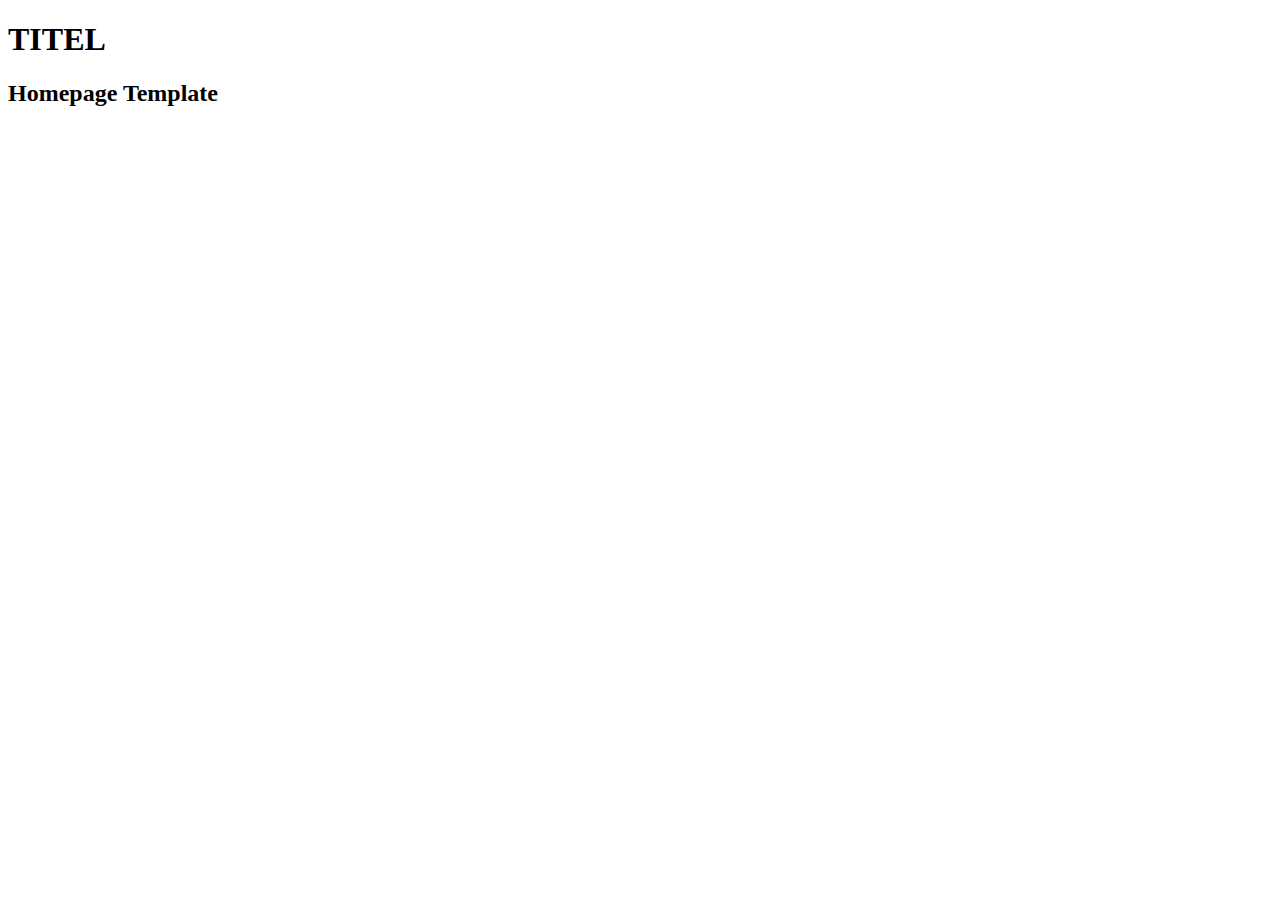
==== index.html @ 63b5321d "Updates" ====
<!DOCTYPE html>
<!--[if lt IE 7]>      <html class="no-js lt-ie9 lt-ie8 lt-ie7"> <![endif]-->
<!--[if IE 7]>         <html class="no-js lt-ie9 lt-ie8"> <![endif]-->
<!--[if IE 8]>         <html class="no-js lt-ie9"> <![endif]-->
<!--[if gt IE 8]><!--> <html class="no-js"> <!--<![endif]-->
    <head>
        <meta charset="utf-8">
        <meta http-equiv="X-UA-Compatible" content="IE=edge">
        <title></title>
        <link rel="home" href="" />

        <meta name="description" content="">
        <meta name="viewport" content="width=device-width, initial-scale=1">

        <link rel="stylesheet" href="../../public/assets/styles/main.css">

        <!-- Place favicon.ico and apple-touch-icon.png in the root directory -->

    </head>
    <body>
        <!--[if lt IE 7]>
            <p class="browsehappy">Ihr Browser ist <strong>uralt</strong>. Bitte <a href="http://browsehappy.com/">holen Sie sich ein kostenloses Update</a> um das Internet in all seinen prächtigen Farben erleben zu können.</p>
        <![endif]-->

       	<h1>TITEL</h1>
	<h2>Homepage Template</h2>

       

        <!-- Google Analytics: change UA-XXXXX-X to be your site's ID. -->
        <script>
            (function(b,o,i,l,e,r){b.GoogleAnalyticsObject=l;b[l]||(b[l]=
            function(){(b[l].q=b[l].q||[]).push(arguments)});b[l].l=+new Date;
            e=o.createElement(i);r=o.getElementsByTagName(i)[0];
            e.src='//www.google-analytics.com/analytics.js';
            r.parentNode.insertBefore(e,r)}(window,document,'script','ga'));
            ga('create','UA-XXXXX-X');ga('send','pageview');
        </script>
    </body>
</html>
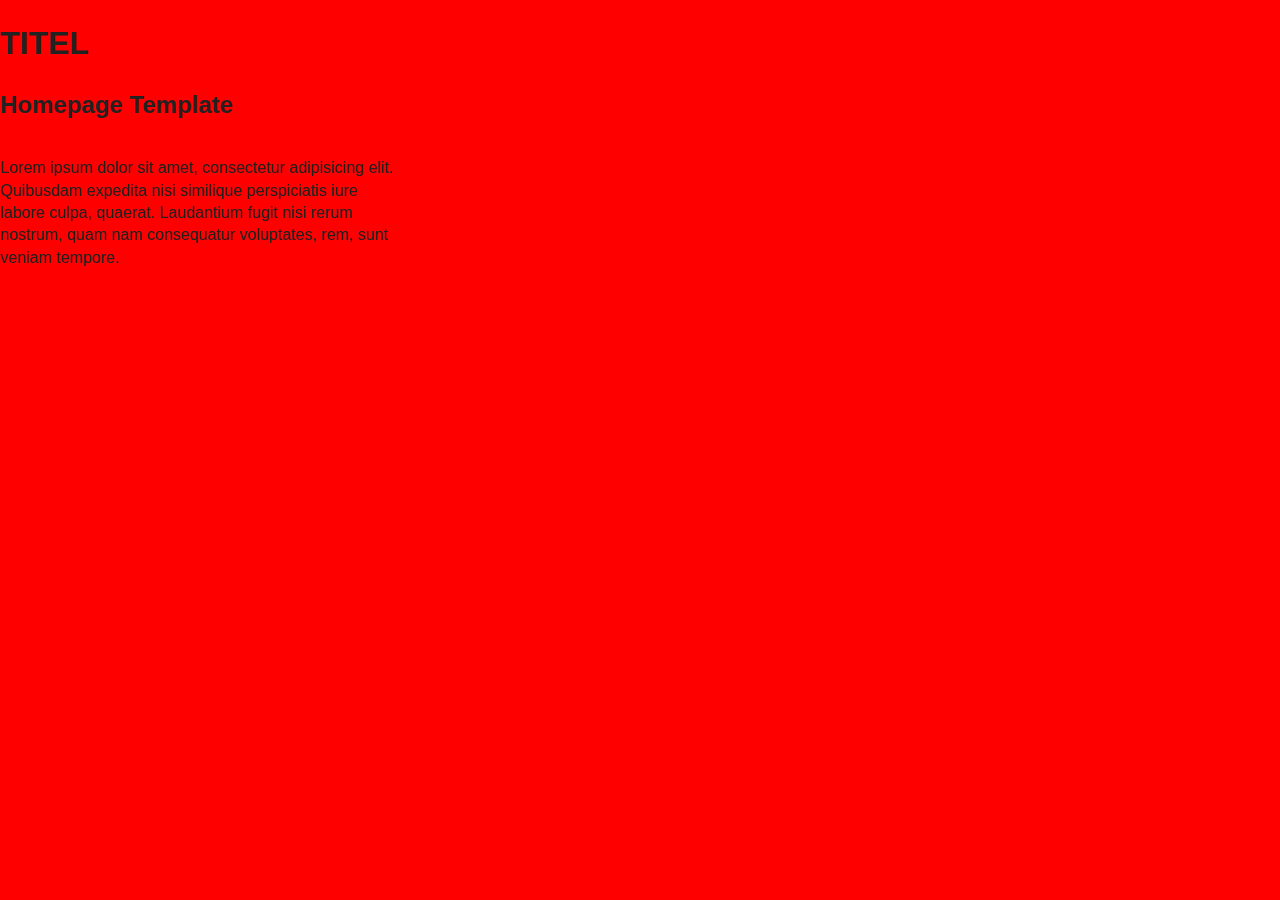
==== commit d71714f0: "Updates" ====
--- a/index.html
+++ b/index.html
@@ -13,7 +13,7 @@
         <meta name="description" content="">
         <meta name="viewport" content="width=device-width, initial-scale=1">
 
-        <link rel="stylesheet" href="../../public/assets/styles/main.css">
+        <link rel="stylesheet" href="assets/styles/main.css">
 
         <!-- Place favicon.ico and apple-touch-icon.png in the root directory -->
 
@@ -25,6 +25,7 @@
 
        	<h1>TITEL</h1>
 	<h2>Homepage Template</h2>
+	<p>Lorem ipsum dolor sit amet, consectetur adipisicing elit. Quibusdam expedita nisi similique perspiciatis iure labore culpa, quaerat. Laudantium fugit nisi rerum nostrum, quam nam consequatur voluptates, rem, sunt veniam tempore.</p>
 
        
 
--- a/assets/styles/main.css
+++ b/assets/styles/main.css
@@ -0,0 +1,3 @@
+/*! normalize.css v1.1.3 | MIT License | git.io/normalize */article,aside,details,figcaption,figure,footer,header,hgroup,main,nav,section,summary{display:block}audio,canvas,video{display:inline-block}audio:not([controls]){display:none;height:0}[hidden]{display:none}html{font-size:100%;-ms-text-size-adjust:100%;-webkit-text-size-adjust:100%}button,html,input,select,textarea{font-family:sans-serif}body{margin:0}a:focus{outline:dotted thin}a:active,a:hover{outline:0}h1{font-size:2em;margin:.67em 0}h2{font-size:1.5em;margin:.83em 0}h3{font-size:1.17em;margin:1em 0}h4{font-size:1em;margin:1.33em 0}h5{font-size:.83em;margin:1.67em 0}h6{font-size:.67em;margin:2.33em 0}abbr[title]{border-bottom:1px dotted}b,strong{font-weight:700}blockquote{margin:1em 40px}dfn{font-style:italic}hr{box-sizing:content-box;height:0}mark{background:#ff0;color:#000}p,pre{margin:1em 0}code,kbd,pre,samp{font-family:monospace,serif;font-size:1em}pre{white-space:pre;white-space:pre-wrap;word-wrap:break-word}q{quotes:none}q:after,q:before{content:'';content:none}small{font-size:80%}sub,sup{font-size:75%;line-height:0;position:relative;vertical-align:baseline}sup{top:-.5em}sub{bottom:-.25em}dl,menu,ol,ul{margin:1em 0}dd{margin:0 0 0 40px}menu,ol,ul{padding:0 0 0 40px}nav ol,nav ul{list-style:none}img{border:0;-ms-interpolation-mode:bicubic}svg:not(:root){overflow:hidden}figure,form{margin:0}fieldset{border:1px solid silver;margin:0 2px;padding:.35em .625em .75em}legend{border:0;padding:0;white-space:normal}button,input,select,textarea{font-size:100%;margin:0;vertical-align:baseline}button,input{line-height:normal}button,select{text-transform:none}button,html input[type=button],input[type=reset],input[type=submit]{-webkit-appearance:button;cursor:pointer}button[disabled],html input[disabled]{cursor:default}input[type=checkbox],input[type=radio]{box-sizing:border-box;padding:0}input[type=search]{-webkit-appearance:textfield;box-sizing:content-box}input[type=search]::-webkit-search-cancel-button,input[type=search]::-webkit-search-decoration{-webkit-appearance:none}button::-moz-focus-inner,input::-moz-focus-inner{border:0;padding:0}textarea{overflow:auto;vertical-align:top}table{border-collapse:collapse;border-spacing:0}
+/* HTML5 Boilerplate v4.3.0 | MIT License | http://h5bp.com/ */
+html,button,input,select,textarea{color:#222}html{font-size:1em;line-height:1.4}::-moz-selection{background:#b3d4fc;text-shadow:none}::selection{background:#b3d4fc;text-shadow:none}hr{display:block;height:1px;border:0;border-top:1px solid #ccc;margin:1em 0;padding:0}audio,canvas,img,video{vertical-align:middle}fieldset{border:0;margin:0;padding:0}textarea{resize:vertical}.browsehappy{margin:.2em 0;background:#ccc;color:#000;padding:.2em 0}body{background-color:#f00}p{*zoom:1;float:left;clear:none;text-align:inherit;width:31.3333333333333%;margin-left:0%;margin-right:3%;}p:before,p:after{content:'';display:table}p:after{clear:both}p:last-child{margin-right:0%}.ir{background-color:transparent;border:0;overflow:hidden;*text-indent:-9999px}.ir:before{content:"";display:block;width:0;height:150%}.hidden{display:none !important;visibility:hidden}.visuallyhidden{border:0;clip:rect(0 0 0 0);height:1px;margin:-1px;overflow:hidden;padding:0;position:absolute;width:1px}.visuallyhidden.focusable:active,.visuallyhidden.focusable:focus{clip:auto;height:auto;margin:0;overflow:visible;position:static;width:auto}.invisible{visibility:hidden}.clearfix:before,.clearfix:after{content:" ";display:table;}.clearfix:after{clear:both}.clearfix{*zoom:1}@media print{*{background:transparent !important;color:#000 !important;box-shadow:none !important;text-shadow:none !important}a,a:visited{text-decoration:underline}a[href]:after{content:" (" attr(href) ")"}abbr[title]:after{content:" (" attr(title) ")"}.ir a:after,a[href^="javascript:"]:after,a[href^="#"]:after{content:""}pre,blockquote{border:1px solid #999;page-break-inside:avoid}thead{display:table-header-group;}tr,img{page-break-inside:avoid}img{max-width:100% !important}@page{margin:.5cm}p,h2,h3{orphans:3;widows:3}h2,h3{page-break-after:avoid}}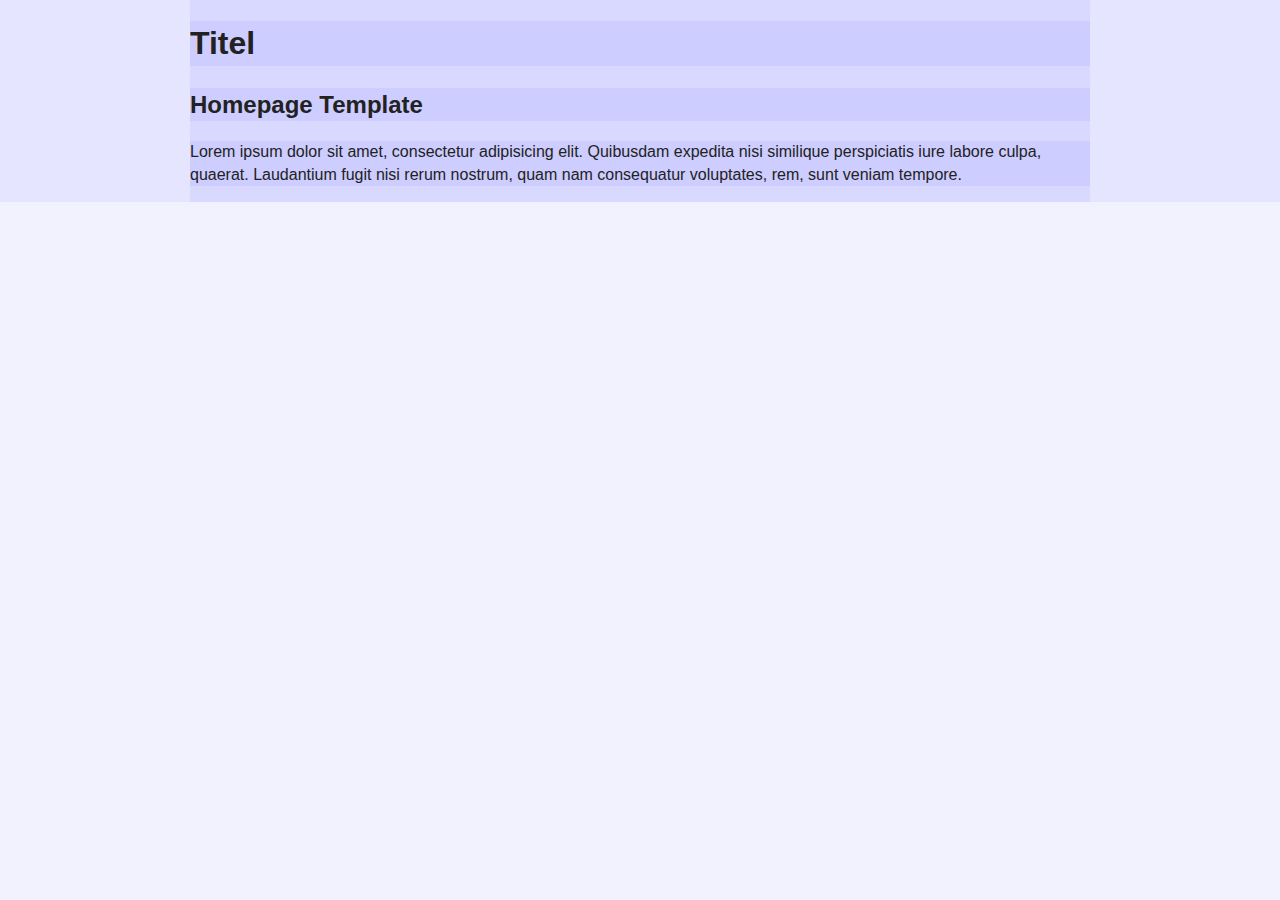
==== commit ce834a1e: "Updates" ====
--- a/index.html
+++ b/index.html
@@ -22,13 +22,14 @@
         <!--[if lt IE 7]>
             <p class="browsehappy">Ihr Browser ist <strong>uralt</strong>. Bitte <a href="http://browsehappy.com/">holen Sie sich ein kostenloses Update</a> um das Internet in all seinen prächtigen Farben erleben zu können.</p>
         <![endif]-->
-
-       	<h1>TITEL</h1>
+     
+        <main>
+	<h1>Titel</h1>
 	<h2>Homepage Template</h2>
 	<p>Lorem ipsum dolor sit amet, consectetur adipisicing elit. Quibusdam expedita nisi similique perspiciatis iure labore culpa, quaerat. Laudantium fugit nisi rerum nostrum, quam nam consequatur voluptates, rem, sunt veniam tempore.</p>
+</main>
 
        
-
         <!-- Google Analytics: change UA-XXXXX-X to be your site's ID. -->
         <script>
             (function(b,o,i,l,e,r){b.GoogleAnalyticsObject=l;b[l]||(b[l]=
--- a/assets/styles/main.css
+++ b/assets/styles/main.css
@@ -1,3 +1,3 @@
 /*! normalize.css v1.1.3 | MIT License | git.io/normalize */article,aside,details,figcaption,figure,footer,header,hgroup,main,nav,section,summary{display:block}audio,canvas,video{display:inline-block}audio:not([controls]){display:none;height:0}[hidden]{display:none}html{font-size:100%;-ms-text-size-adjust:100%;-webkit-text-size-adjust:100%}button,html,input,select,textarea{font-family:sans-serif}body{margin:0}a:focus{outline:dotted thin}a:active,a:hover{outline:0}h1{font-size:2em;margin:.67em 0}h2{font-size:1.5em;margin:.83em 0}h3{font-size:1.17em;margin:1em 0}h4{font-size:1em;margin:1.33em 0}h5{font-size:.83em;margin:1.67em 0}h6{font-size:.67em;margin:2.33em 0}abbr[title]{border-bottom:1px dotted}b,strong{font-weight:700}blockquote{margin:1em 40px}dfn{font-style:italic}hr{box-sizing:content-box;height:0}mark{background:#ff0;color:#000}p,pre{margin:1em 0}code,kbd,pre,samp{font-family:monospace,serif;font-size:1em}pre{white-space:pre;white-space:pre-wrap;word-wrap:break-word}q{quotes:none}q:after,q:before{content:'';content:none}small{font-size:80%}sub,sup{font-size:75%;line-height:0;position:relative;vertical-align:baseline}sup{top:-.5em}sub{bottom:-.25em}dl,menu,ol,ul{margin:1em 0}dd{margin:0 0 0 40px}menu,ol,ul{padding:0 0 0 40px}nav ol,nav ul{list-style:none}img{border:0;-ms-interpolation-mode:bicubic}svg:not(:root){overflow:hidden}figure,form{margin:0}fieldset{border:1px solid silver;margin:0 2px;padding:.35em .625em .75em}legend{border:0;padding:0;white-space:normal}button,input,select,textarea{font-size:100%;margin:0;vertical-align:baseline}button,input{line-height:normal}button,select{text-transform:none}button,html input[type=button],input[type=reset],input[type=submit]{-webkit-appearance:button;cursor:pointer}button[disabled],html input[disabled]{cursor:default}input[type=checkbox],input[type=radio]{box-sizing:border-box;padding:0}input[type=search]{-webkit-appearance:textfield;box-sizing:content-box}input[type=search]::-webkit-search-cancel-button,input[type=search]::-webkit-search-decoration{-webkit-appearance:none}button::-moz-focus-inner,input::-moz-focus-inner{border:0;padding:0}textarea{overflow:auto;vertical-align:top}table{border-collapse:collapse;border-spacing:0}
 /* HTML5 Boilerplate v4.3.0 | MIT License | http://h5bp.com/ */
-html,button,input,select,textarea{color:#222}html{font-size:1em;line-height:1.4}::-moz-selection{background:#b3d4fc;text-shadow:none}::selection{background:#b3d4fc;text-shadow:none}hr{display:block;height:1px;border:0;border-top:1px solid #ccc;margin:1em 0;padding:0}audio,canvas,img,video{vertical-align:middle}fieldset{border:0;margin:0;padding:0}textarea{resize:vertical}.browsehappy{margin:.2em 0;background:#ccc;color:#000;padding:.2em 0}body{background-color:#f00}p{*zoom:1;float:left;clear:none;text-align:inherit;width:31.3333333333333%;margin-left:0%;margin-right:3%;}p:before,p:after{content:'';display:table}p:after{clear:both}p:last-child{margin-right:0%}.ir{background-color:transparent;border:0;overflow:hidden;*text-indent:-9999px}.ir:before{content:"";display:block;width:0;height:150%}.hidden{display:none !important;visibility:hidden}.visuallyhidden{border:0;clip:rect(0 0 0 0);height:1px;margin:-1px;overflow:hidden;padding:0;position:absolute;width:1px}.visuallyhidden.focusable:active,.visuallyhidden.focusable:focus{clip:auto;height:auto;margin:0;overflow:visible;position:static;width:auto}.invisible{visibility:hidden}.clearfix:before,.clearfix:after{content:" ";display:table;}.clearfix:after{clear:both}.clearfix{*zoom:1}@media print{*{background:transparent !important;color:#000 !important;box-shadow:none !important;text-shadow:none !important}a,a:visited{text-decoration:underline}a[href]:after{content:" (" attr(href) ")"}abbr[title]:after{content:" (" attr(title) ")"}.ir a:after,a[href^="javascript:"]:after,a[href^="#"]:after{content:""}pre,blockquote{border:1px solid #999;page-break-inside:avoid}thead{display:table-header-group;}tr,img{page-break-inside:avoid}img{max-width:100% !important}@page{margin:.5cm}p,h2,h3{orphans:3;widows:3}h2,h3{page-break-after:avoid}}+html,button,input,select,textarea{color:#222}html{font-size:1em;line-height:1.4}::-moz-selection{background:#b3d4fc;text-shadow:none}::selection{background:#b3d4fc;text-shadow:none}hr{display:block;height:1px;border:0;border-top:1px solid #ccc;margin:1em 0;padding:0}audio,canvas,img,video{vertical-align:middle}fieldset{border:0;margin:0;padding:0}textarea{resize:vertical}.browsehappy{margin:.2em 0;background:#ccc;color:#000;padding:.2em 0}*{background:rgba(0,0,255,0.05)}main{*zoom:1;width:auto;max-width:900px;float:none;display:block;margin-right:auto;margin-left:auto;padding-left:0;padding-right:0}main:before,main:after{content:'';display:table}main:after{clear:both}.ir{background-color:transparent;border:0;overflow:hidden;*text-indent:-9999px}.ir:before{content:"";display:block;width:0;height:150%}.hidden{display:none !important;visibility:hidden}.visuallyhidden{border:0;clip:rect(0 0 0 0);height:1px;margin:-1px;overflow:hidden;padding:0;position:absolute;width:1px}.visuallyhidden.focusable:active,.visuallyhidden.focusable:focus{clip:auto;height:auto;margin:0;overflow:visible;position:static;width:auto}.invisible{visibility:hidden}.clearfix:before,.clearfix:after{content:" ";display:table;}.clearfix:after{clear:both}.clearfix{*zoom:1}@media print{*{background:transparent !important;color:#000 !important;box-shadow:none !important;text-shadow:none !important}a,a:visited{text-decoration:underline}a[href]:after{content:" (" attr(href) ")"}abbr[title]:after{content:" (" attr(title) ")"}.ir a:after,a[href^="javascript:"]:after,a[href^="#"]:after{content:""}pre,blockquote{border:1px solid #999;page-break-inside:avoid}thead{display:table-header-group;}tr,img{page-break-inside:avoid}img{max-width:100% !important}@page{margin:.5cm}p,h2,h3{orphans:3;widows:3}h2,h3{page-break-after:avoid}}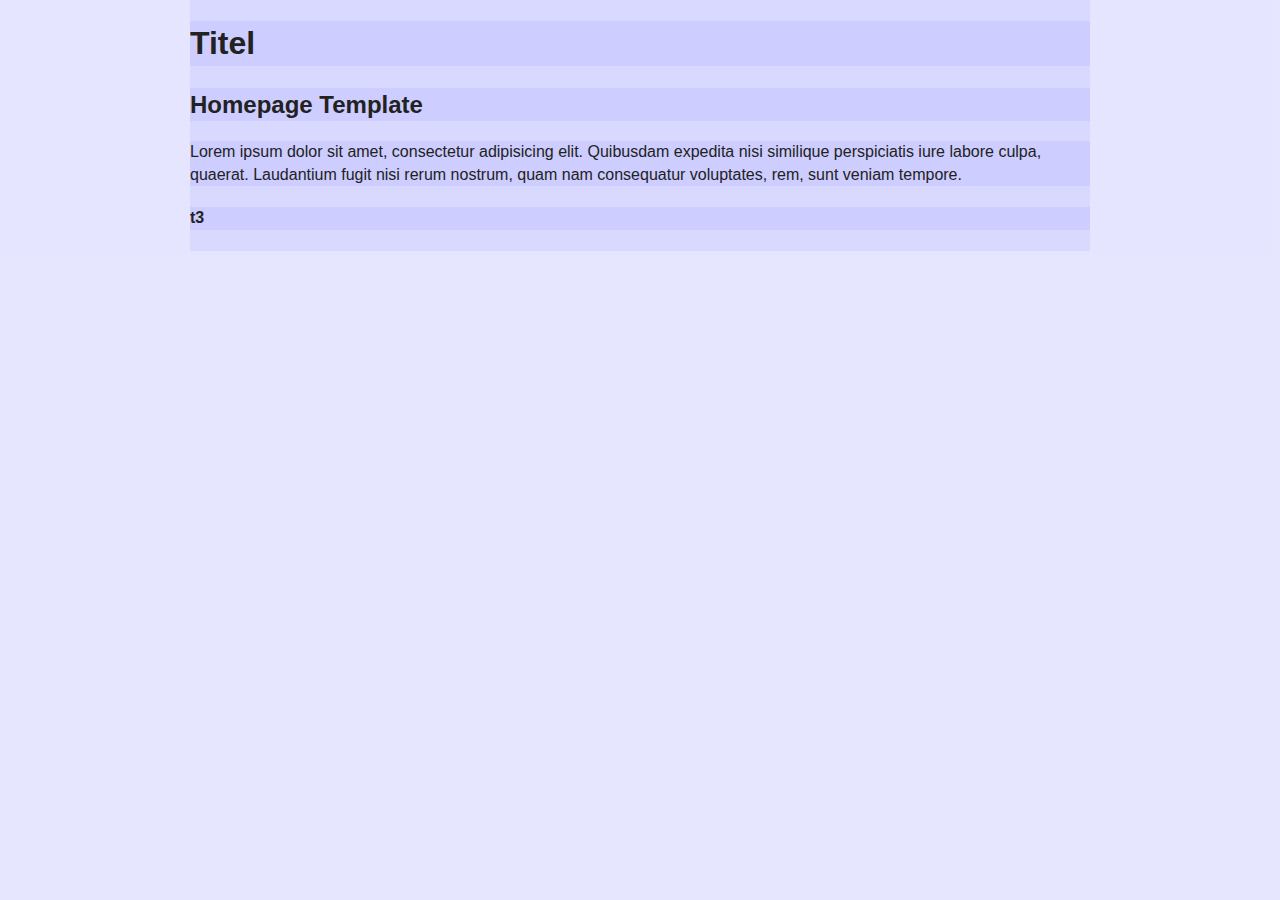
==== commit 955e2ee6: "Updates" ====
--- a/index.html
+++ b/index.html
@@ -14,6 +14,7 @@
         <meta name="viewport" content="width=device-width, initial-scale=1">
 
         <link rel="stylesheet" href="assets/styles/main.css">
+        <script src="assets/scripts/vendor/modernizr.js"></script>
 
         <!-- Place favicon.ico and apple-touch-icon.png in the root directory -->
 
@@ -27,9 +28,11 @@
 	<h1>Titel</h1>
 	<h2>Homepage Template</h2>
 	<p>Lorem ipsum dolor sit amet, consectetur adipisicing elit. Quibusdam expedita nisi similique perspiciatis iure labore culpa, quaerat. Laudantium fugit nisi rerum nostrum, quam nam consequatur voluptates, rem, sunt veniam tempore.</p>
+	<h4>t3</h4>
 </main>
 
-       
+        <script src="http://ajax.googleapis.com/ajax/libs/jquery/1.11.2/jquery.min.js"></script>
+        <script>window.jQuery || document.write('<script src="assets/scripts/vendor/jquery.js"><\/script>')</script>
         <!-- Google Analytics: change UA-XXXXX-X to be your site's ID. -->
         <script>
             (function(b,o,i,l,e,r){b.GoogleAnalyticsObject=l;b[l]||(b[l]=
--- a/assets/styles/main.css
+++ b/assets/styles/main.css
@@ -1,3 +1,3 @@
 /*! normalize.css v1.1.3 | MIT License | git.io/normalize */article,aside,details,figcaption,figure,footer,header,hgroup,main,nav,section,summary{display:block}audio,canvas,video{display:inline-block}audio:not([controls]){display:none;height:0}[hidden]{display:none}html{font-size:100%;-ms-text-size-adjust:100%;-webkit-text-size-adjust:100%}button,html,input,select,textarea{font-family:sans-serif}body{margin:0}a:focus{outline:dotted thin}a:active,a:hover{outline:0}h1{font-size:2em;margin:.67em 0}h2{font-size:1.5em;margin:.83em 0}h3{font-size:1.17em;margin:1em 0}h4{font-size:1em;margin:1.33em 0}h5{font-size:.83em;margin:1.67em 0}h6{font-size:.67em;margin:2.33em 0}abbr[title]{border-bottom:1px dotted}b,strong{font-weight:700}blockquote{margin:1em 40px}dfn{font-style:italic}hr{box-sizing:content-box;height:0}mark{background:#ff0;color:#000}p,pre{margin:1em 0}code,kbd,pre,samp{font-family:monospace,serif;font-size:1em}pre{white-space:pre;white-space:pre-wrap;word-wrap:break-word}q{quotes:none}q:after,q:before{content:'';content:none}small{font-size:80%}sub,sup{font-size:75%;line-height:0;position:relative;vertical-align:baseline}sup{top:-.5em}sub{bottom:-.25em}dl,menu,ol,ul{margin:1em 0}dd{margin:0 0 0 40px}menu,ol,ul{padding:0 0 0 40px}nav ol,nav ul{list-style:none}img{border:0;-ms-interpolation-mode:bicubic}svg:not(:root){overflow:hidden}figure,form{margin:0}fieldset{border:1px solid silver;margin:0 2px;padding:.35em .625em .75em}legend{border:0;padding:0;white-space:normal}button,input,select,textarea{font-size:100%;margin:0;vertical-align:baseline}button,input{line-height:normal}button,select{text-transform:none}button,html input[type=button],input[type=reset],input[type=submit]{-webkit-appearance:button;cursor:pointer}button[disabled],html input[disabled]{cursor:default}input[type=checkbox],input[type=radio]{box-sizing:border-box;padding:0}input[type=search]{-webkit-appearance:textfield;box-sizing:content-box}input[type=search]::-webkit-search-cancel-button,input[type=search]::-webkit-search-decoration{-webkit-appearance:none}button::-moz-focus-inner,input::-moz-focus-inner{border:0;padding:0}textarea{overflow:auto;vertical-align:top}table{border-collapse:collapse;border-spacing:0}
 /* HTML5 Boilerplate v4.3.0 | MIT License | http://h5bp.com/ */
-html,button,input,select,textarea{color:#222}html{font-size:1em;line-height:1.4}::-moz-selection{background:#b3d4fc;text-shadow:none}::selection{background:#b3d4fc;text-shadow:none}hr{display:block;height:1px;border:0;border-top:1px solid #ccc;margin:1em 0;padding:0}audio,canvas,img,video{vertical-align:middle}fieldset{border:0;margin:0;padding:0}textarea{resize:vertical}.browsehappy{margin:.2em 0;background:#ccc;color:#000;padding:.2em 0}*{background:rgba(0,0,255,0.05)}main{*zoom:1;width:auto;max-width:900px;float:none;display:block;margin-right:auto;margin-left:auto;padding-left:0;padding-right:0}main:before,main:after{content:'';display:table}main:after{clear:both}.ir{background-color:transparent;border:0;overflow:hidden;*text-indent:-9999px}.ir:before{content:"";display:block;width:0;height:150%}.hidden{display:none !important;visibility:hidden}.visuallyhidden{border:0;clip:rect(0 0 0 0);height:1px;margin:-1px;overflow:hidden;padding:0;position:absolute;width:1px}.visuallyhidden.focusable:active,.visuallyhidden.focusable:focus{clip:auto;height:auto;margin:0;overflow:visible;position:static;width:auto}.invisible{visibility:hidden}.clearfix:before,.clearfix:after{content:" ";display:table;}.clearfix:after{clear:both}.clearfix{*zoom:1}@media print{*{background:transparent !important;color:#000 !important;box-shadow:none !important;text-shadow:none !important}a,a:visited{text-decoration:underline}a[href]:after{content:" (" attr(href) ")"}abbr[title]:after{content:" (" attr(title) ")"}.ir a:after,a[href^="javascript:"]:after,a[href^="#"]:after{content:""}pre,blockquote{border:1px solid #999;page-break-inside:avoid}thead{display:table-header-group;}tr,img{page-break-inside:avoid}img{max-width:100% !important}@page{margin:.5cm}p,h2,h3{orphans:3;widows:3}h2,h3{page-break-after:avoid}}+html,button,input,select,textarea{color:#222}html{font-size:1em;line-height:1.4}::-moz-selection{background:#b3d4fc;text-shadow:none}::selection{background:#b3d4fc;text-shadow:none}hr{display:block;height:1px;border:0;border-top:1px solid #ccc;margin:1em 0;padding:0}audio,canvas,img,video{vertical-align:middle}fieldset{border:0;margin:0;padding:0}textarea{resize:vertical}.browsehappy{margin:.2em 0;background:#ccc;color:#000;padding:.2em 0}*{background:rgba(0,0,255,0.05)}body{min-height:100vh}main{*zoom:1;width:auto;max-width:900px;float:none;display:block;margin-right:auto;margin-left:auto;padding-left:0;padding-right:0}main:before,main:after{content:'';display:table}main:after{clear:both}.ir{background-color:transparent;border:0;overflow:hidden;*text-indent:-9999px}.ir:before{content:"";display:block;width:0;height:150%}.hidden{display:none !important;visibility:hidden}.visuallyhidden{border:0;clip:rect(0 0 0 0);height:1px;margin:-1px;overflow:hidden;padding:0;position:absolute;width:1px}.visuallyhidden.focusable:active,.visuallyhidden.focusable:focus{clip:auto;height:auto;margin:0;overflow:visible;position:static;width:auto}.invisible{visibility:hidden}.clearfix:before,.clearfix:after{content:" ";display:table;}.clearfix:after{clear:both}.clearfix{*zoom:1}@media print{*{background:transparent !important;color:#000 !important;box-shadow:none !important;text-shadow:none !important}a,a:visited{text-decoration:underline}a[href]:after{content:" (" attr(href) ")"}abbr[title]:after{content:" (" attr(title) ")"}.ir a:after,a[href^="javascript:"]:after,a[href^="#"]:after{content:""}pre,blockquote{border:1px solid #999;page-break-inside:avoid}thead{display:table-header-group;}tr,img{page-break-inside:avoid}img{max-width:100% !important}@page{margin:.5cm}p,h2,h3{orphans:3;widows:3}h2,h3{page-break-after:avoid}}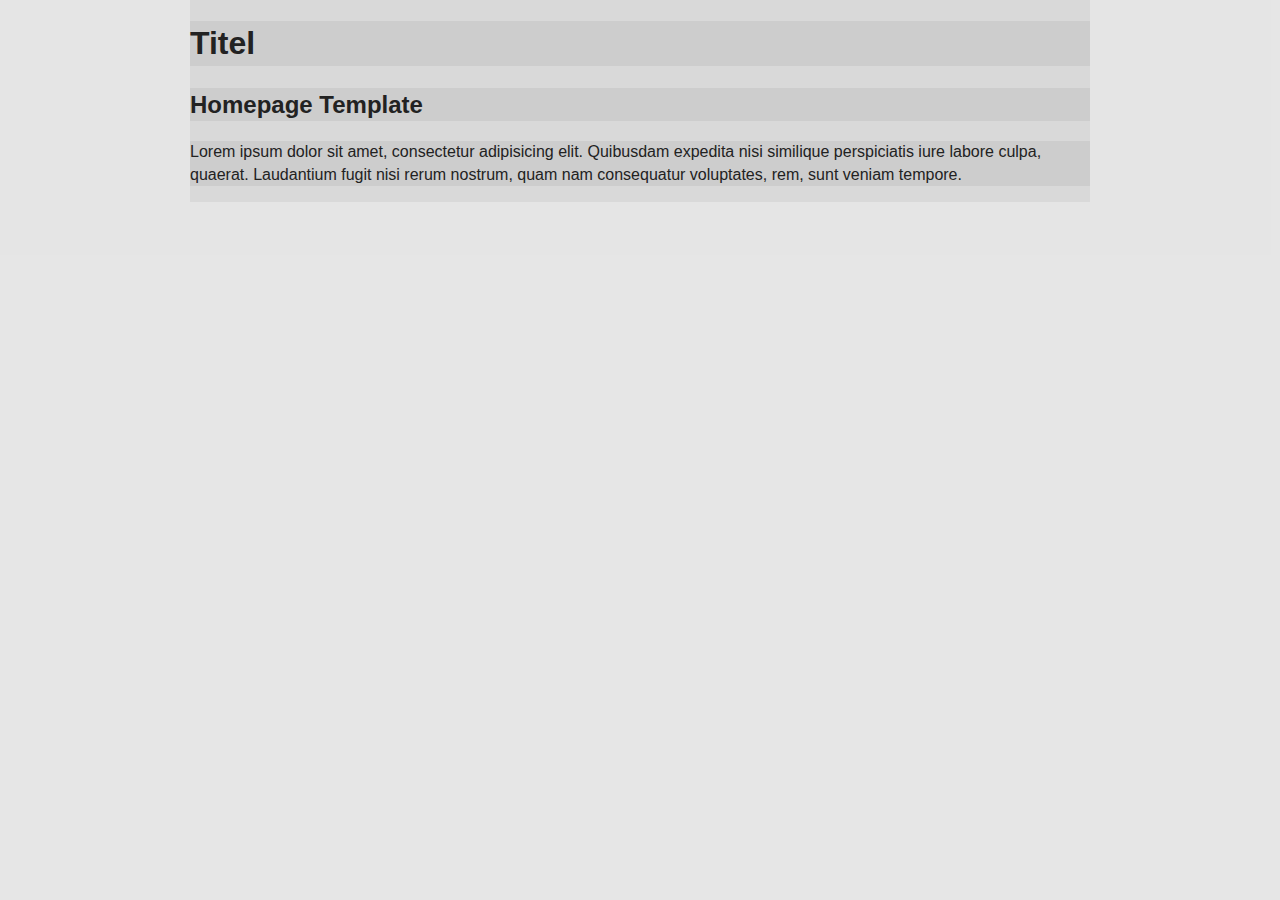
==== commit ea3e88c2: "Updates" ====
--- a/index.html
+++ b/index.html
@@ -28,11 +28,13 @@
 	<h1>Titel</h1>
 	<h2>Homepage Template</h2>
 	<p>Lorem ipsum dolor sit amet, consectetur adipisicing elit. Quibusdam expedita nisi similique perspiciatis iure labore culpa, quaerat. Laudantium fugit nisi rerum nostrum, quam nam consequatur voluptates, rem, sunt veniam tempore.</p>
-	<h4>t3</h4>
 </main>
 
         <script src="http://ajax.googleapis.com/ajax/libs/jquery/1.11.2/jquery.min.js"></script>
         <script>window.jQuery || document.write('<script src="assets/scripts/vendor/jquery.js"><\/script>')</script>
+        <script src="assets/scripts/plugins.js"></script>
+        <script src="assets/scripts/main.js"></script>
+
         <!-- Google Analytics: change UA-XXXXX-X to be your site's ID. -->
         <script>
             (function(b,o,i,l,e,r){b.GoogleAnalyticsObject=l;b[l]||(b[l]=
--- a/assets/styles/main.css
+++ b/assets/styles/main.css
@@ -1,3 +1,3 @@
 /*! normalize.css v1.1.3 | MIT License | git.io/normalize */article,aside,details,figcaption,figure,footer,header,hgroup,main,nav,section,summary{display:block}audio,canvas,video{display:inline-block}audio:not([controls]){display:none;height:0}[hidden]{display:none}html{font-size:100%;-ms-text-size-adjust:100%;-webkit-text-size-adjust:100%}button,html,input,select,textarea{font-family:sans-serif}body{margin:0}a:focus{outline:dotted thin}a:active,a:hover{outline:0}h1{font-size:2em;margin:.67em 0}h2{font-size:1.5em;margin:.83em 0}h3{font-size:1.17em;margin:1em 0}h4{font-size:1em;margin:1.33em 0}h5{font-size:.83em;margin:1.67em 0}h6{font-size:.67em;margin:2.33em 0}abbr[title]{border-bottom:1px dotted}b,strong{font-weight:700}blockquote{margin:1em 40px}dfn{font-style:italic}hr{box-sizing:content-box;height:0}mark{background:#ff0;color:#000}p,pre{margin:1em 0}code,kbd,pre,samp{font-family:monospace,serif;font-size:1em}pre{white-space:pre;white-space:pre-wrap;word-wrap:break-word}q{quotes:none}q:after,q:before{content:'';content:none}small{font-size:80%}sub,sup{font-size:75%;line-height:0;position:relative;vertical-align:baseline}sup{top:-.5em}sub{bottom:-.25em}dl,menu,ol,ul{margin:1em 0}dd{margin:0 0 0 40px}menu,ol,ul{padding:0 0 0 40px}nav ol,nav ul{list-style:none}img{border:0;-ms-interpolation-mode:bicubic}svg:not(:root){overflow:hidden}figure,form{margin:0}fieldset{border:1px solid silver;margin:0 2px;padding:.35em .625em .75em}legend{border:0;padding:0;white-space:normal}button,input,select,textarea{font-size:100%;margin:0;vertical-align:baseline}button,input{line-height:normal}button,select{text-transform:none}button,html input[type=button],input[type=reset],input[type=submit]{-webkit-appearance:button;cursor:pointer}button[disabled],html input[disabled]{cursor:default}input[type=checkbox],input[type=radio]{box-sizing:border-box;padding:0}input[type=search]{-webkit-appearance:textfield;box-sizing:content-box}input[type=search]::-webkit-search-cancel-button,input[type=search]::-webkit-search-decoration{-webkit-appearance:none}button::-moz-focus-inner,input::-moz-focus-inner{border:0;padding:0}textarea{overflow:auto;vertical-align:top}table{border-collapse:collapse;border-spacing:0}
 /* HTML5 Boilerplate v4.3.0 | MIT License | http://h5bp.com/ */
-html,button,input,select,textarea{color:#222}html{font-size:1em;line-height:1.4}::-moz-selection{background:#b3d4fc;text-shadow:none}::selection{background:#b3d4fc;text-shadow:none}hr{display:block;height:1px;border:0;border-top:1px solid #ccc;margin:1em 0;padding:0}audio,canvas,img,video{vertical-align:middle}fieldset{border:0;margin:0;padding:0}textarea{resize:vertical}.browsehappy{margin:.2em 0;background:#ccc;color:#000;padding:.2em 0}*{background:rgba(0,0,255,0.05)}body{min-height:100vh}main{*zoom:1;width:auto;max-width:900px;float:none;display:block;margin-right:auto;margin-left:auto;padding-left:0;padding-right:0}main:before,main:after{content:'';display:table}main:after{clear:both}.ir{background-color:transparent;border:0;overflow:hidden;*text-indent:-9999px}.ir:before{content:"";display:block;width:0;height:150%}.hidden{display:none !important;visibility:hidden}.visuallyhidden{border:0;clip:rect(0 0 0 0);height:1px;margin:-1px;overflow:hidden;padding:0;position:absolute;width:1px}.visuallyhidden.focusable:active,.visuallyhidden.focusable:focus{clip:auto;height:auto;margin:0;overflow:visible;position:static;width:auto}.invisible{visibility:hidden}.clearfix:before,.clearfix:after{content:" ";display:table;}.clearfix:after{clear:both}.clearfix{*zoom:1}@media print{*{background:transparent !important;color:#000 !important;box-shadow:none !important;text-shadow:none !important}a,a:visited{text-decoration:underline}a[href]:after{content:" (" attr(href) ")"}abbr[title]:after{content:" (" attr(title) ")"}.ir a:after,a[href^="javascript:"]:after,a[href^="#"]:after{content:""}pre,blockquote{border:1px solid #999;page-break-inside:avoid}thead{display:table-header-group;}tr,img{page-break-inside:avoid}img{max-width:100% !important}@page{margin:.5cm}p,h2,h3{orphans:3;widows:3}h2,h3{page-break-after:avoid}}+html,button,input,select,textarea{color:#222}html{font-size:1em;line-height:1.4}::-moz-selection{background:#b3d4fc;text-shadow:none}::selection{background:#b3d4fc;text-shadow:none}hr{display:block;height:1px;border:0;border-top:1px solid #ccc;margin:1em 0;padding:0}audio,canvas,img,video{vertical-align:middle}fieldset{border:0;margin:0;padding:0}textarea{resize:vertical}.browsehappy{margin:.2em 0;background:#ccc;color:#000;padding:.2em 0}*{background:rgba(0,0,0,0.05)}body{min-height:100vh}main{*zoom:1;width:auto;max-width:900px;float:none;display:block;margin-right:auto;margin-left:auto;padding-left:0;padding-right:0}main:before,main:after{content:'';display:table}main:after{clear:both}.ir{background-color:transparent;border:0;overflow:hidden;*text-indent:-9999px}.ir:before{content:"";display:block;width:0;height:150%}.hidden{display:none !important;visibility:hidden}.visuallyhidden{border:0;clip:rect(0 0 0 0);height:1px;margin:-1px;overflow:hidden;padding:0;position:absolute;width:1px}.visuallyhidden.focusable:active,.visuallyhidden.focusable:focus{clip:auto;height:auto;margin:0;overflow:visible;position:static;width:auto}.invisible{visibility:hidden}.clearfix:before,.clearfix:after{content:" ";display:table;}.clearfix:after{clear:both}.clearfix{*zoom:1}@media print{*{background:transparent !important;color:#000 !important;box-shadow:none !important;text-shadow:none !important}a,a:visited{text-decoration:underline}a[href]:after{content:" (" attr(href) ")"}abbr[title]:after{content:" (" attr(title) ")"}.ir a:after,a[href^="javascript:"]:after,a[href^="#"]:after{content:""}pre,blockquote{border:1px solid #999;page-break-inside:avoid}thead{display:table-header-group;}tr,img{page-break-inside:avoid}img{max-width:100% !important}@page{margin:.5cm}p,h2,h3{orphans:3;widows:3}h2,h3{page-break-after:avoid}}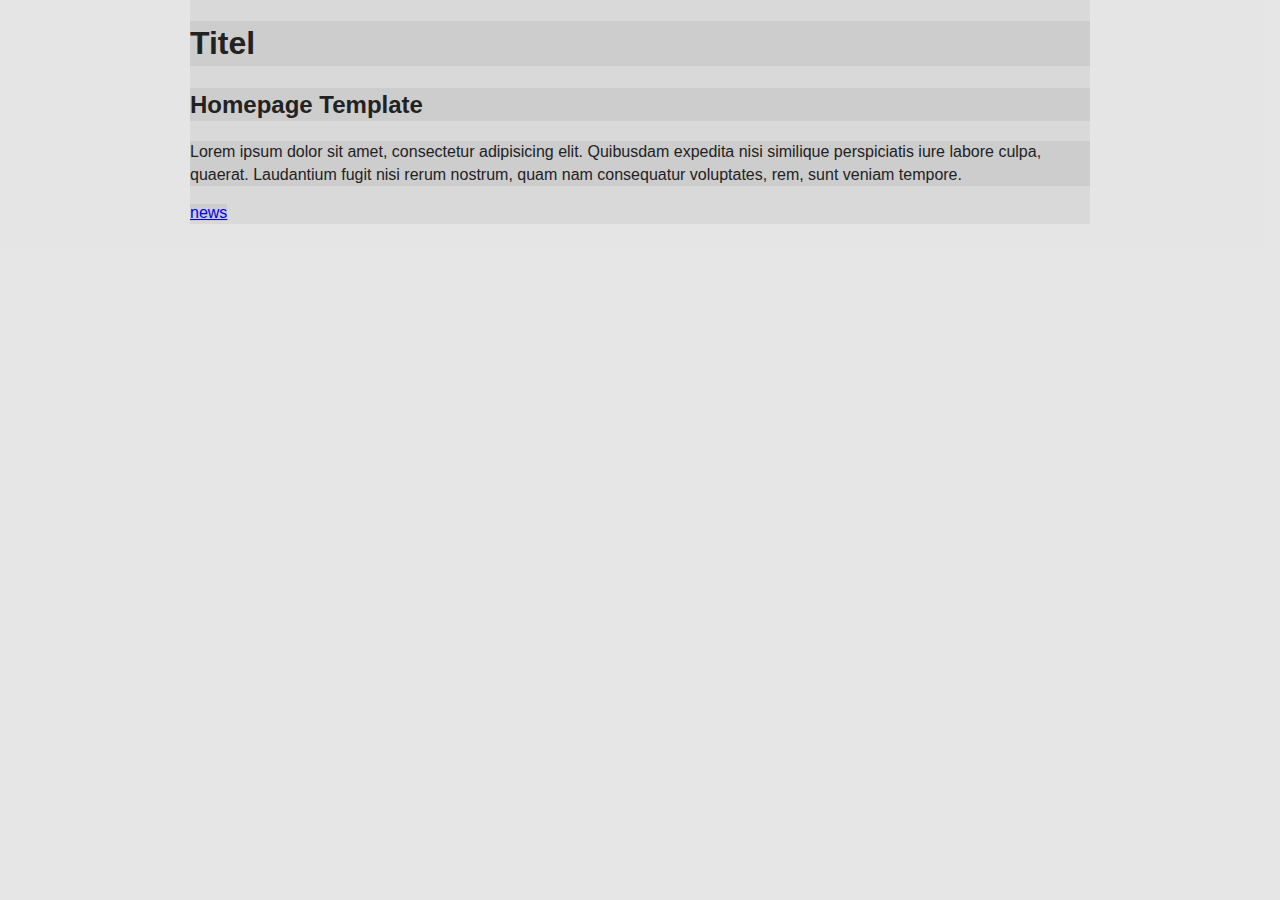
==== commit 73c3d0c4: "Updates" ====
--- a/index.html
+++ b/index.html
@@ -13,8 +13,8 @@
         <meta name="description" content="">
         <meta name="viewport" content="width=device-width, initial-scale=1">
 
-        <link rel="stylesheet" href="assets/styles/main.css">
-        <script src="assets/scripts/vendor/modernizr.js"></script>
+        <link rel="stylesheet" href="../assets/styles/main.css">
+        <script src="../assets/scripts/vendor/modernizr.js"></script>
 
         <!-- Place favicon.ico and apple-touch-icon.png in the root directory -->
 
@@ -28,12 +28,13 @@
 	<h1>Titel</h1>
 	<h2>Homepage Template</h2>
 	<p>Lorem ipsum dolor sit amet, consectetur adipisicing elit. Quibusdam expedita nisi similique perspiciatis iure labore culpa, quaerat. Laudantium fugit nisi rerum nostrum, quam nam consequatur voluptates, rem, sunt veniam tempore.</p>
+	<a href="../news">news</a>
 </main>
 
         <script src="http://ajax.googleapis.com/ajax/libs/jquery/1.11.2/jquery.min.js"></script>
-        <script>window.jQuery || document.write('<script src="assets/scripts/vendor/jquery.js"><\/script>')</script>
-        <script src="assets/scripts/plugins.js"></script>
-        <script src="assets/scripts/main.js"></script>
+        <script>window.jQuery || document.write('<script src="../assets/scripts/vendor/jquery.js"><\/script>')</script>
+        <script src="../assets/scripts/plugins.js"></script>
+        <script src="../assets/scripts/main.js"></script>
 
         <!-- Google Analytics: change UA-XXXXX-X to be your site's ID. -->
         <script>
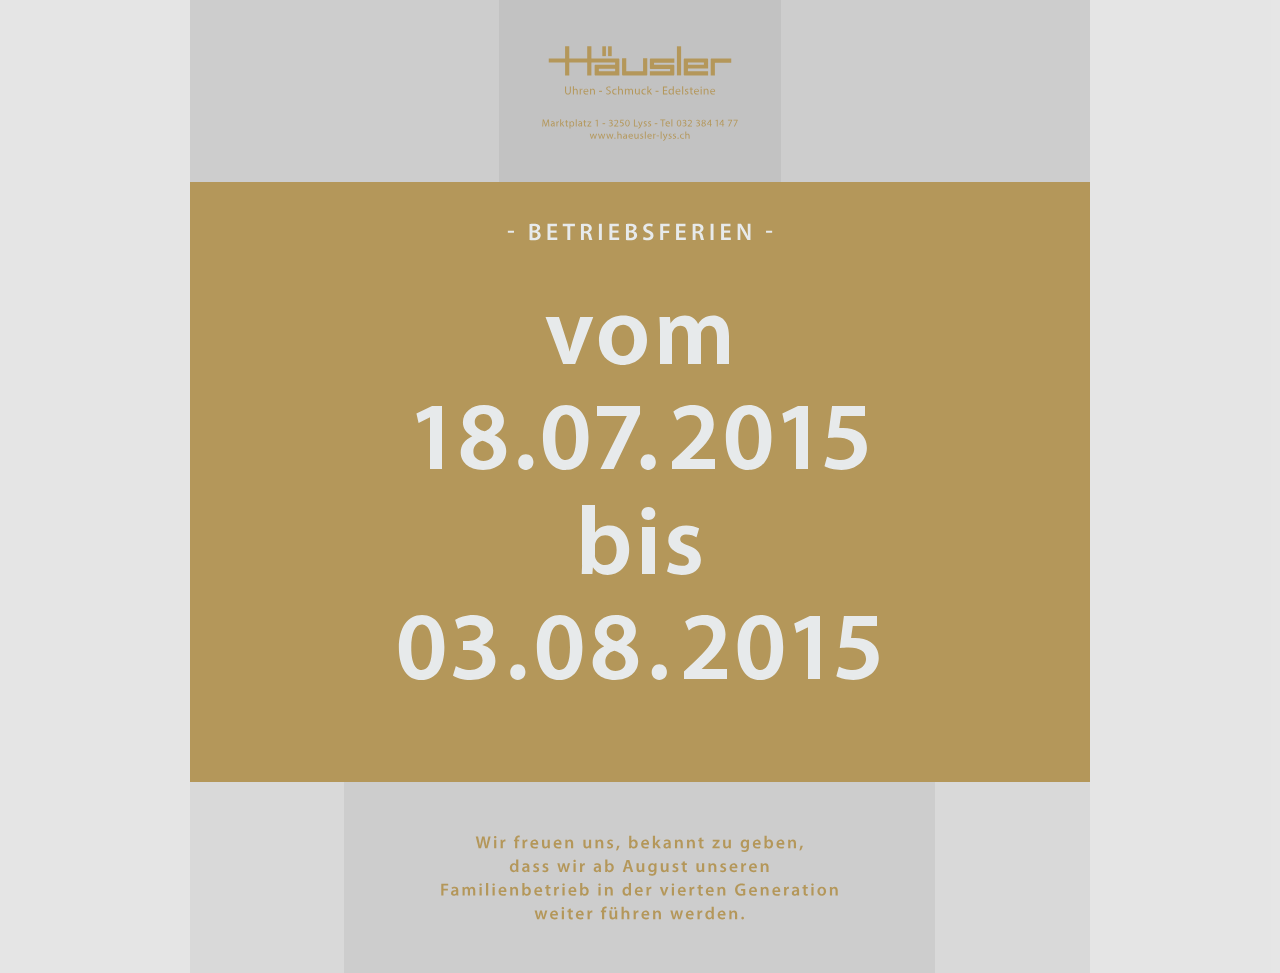
==== commit ac034c5a: "Updates" ====
--- a/index.html
+++ b/index.html
@@ -25,10 +25,15 @@
         <![endif]-->
      
         <main>
-	<h1>Titel</h1>
-	<h2>Homepage Template</h2>
-	<p>Lorem ipsum dolor sit amet, consectetur adipisicing elit. Quibusdam expedita nisi similique perspiciatis iure labore culpa, quaerat. Laudantium fugit nisi rerum nostrum, quam nam consequatur voluptates, rem, sunt veniam tempore.</p>
-	<a href="../news">news</a>
+	<header>
+	  <img src="assets/img/HauslerHead_300px.svg" alt="Logo Häusler">
+	</header>
+  <section id="content">
+    <img src="assets/img/ContentFerien_900px.svg" alt="Ferien Hinweis">
+  </section>
+  <footer>
+    <img src="assets/img/HauslerFoot_600px.svg" alt="Footer Bild">
+  </footer>
 </main>
 
         <script src="http://ajax.googleapis.com/ajax/libs/jquery/1.11.2/jquery.min.js"></script>
--- a/assets/styles/main.css
+++ b/assets/styles/main.css
@@ -1,3 +1,3 @@
-/*! normalize.css v1.1.3 | MIT License | git.io/normalize */article,aside,details,figcaption,figure,footer,header,hgroup,main,nav,section,summary{display:block}audio,canvas,video{display:inline-block}audio:not([controls]){display:none;height:0}[hidden]{display:none}html{font-size:100%;-ms-text-size-adjust:100%;-webkit-text-size-adjust:100%}button,html,input,select,textarea{font-family:sans-serif}body{margin:0}a:focus{outline:dotted thin}a:active,a:hover{outline:0}h1{font-size:2em;margin:.67em 0}h2{font-size:1.5em;margin:.83em 0}h3{font-size:1.17em;margin:1em 0}h4{font-size:1em;margin:1.33em 0}h5{font-size:.83em;margin:1.67em 0}h6{font-size:.67em;margin:2.33em 0}abbr[title]{border-bottom:1px dotted}b,strong{font-weight:700}blockquote{margin:1em 40px}dfn{font-style:italic}hr{box-sizing:content-box;height:0}mark{background:#ff0;color:#000}p,pre{margin:1em 0}code,kbd,pre,samp{font-family:monospace,serif;font-size:1em}pre{white-space:pre;white-space:pre-wrap;word-wrap:break-word}q{quotes:none}q:after,q:before{content:'';content:none}small{font-size:80%}sub,sup{font-size:75%;line-height:0;position:relative;vertical-align:baseline}sup{top:-.5em}sub{bottom:-.25em}dl,menu,ol,ul{margin:1em 0}dd{margin:0 0 0 40px}menu,ol,ul{padding:0 0 0 40px}nav ol,nav ul{list-style:none}img{border:0;-ms-interpolation-mode:bicubic}svg:not(:root){overflow:hidden}figure,form{margin:0}fieldset{border:1px solid silver;margin:0 2px;padding:.35em .625em .75em}legend{border:0;padding:0;white-space:normal}button,input,select,textarea{font-size:100%;margin:0;vertical-align:baseline}button,input{line-height:normal}button,select{text-transform:none}button,html input[type=button],input[type=reset],input[type=submit]{-webkit-appearance:button;cursor:pointer}button[disabled],html input[disabled]{cursor:default}input[type=checkbox],input[type=radio]{box-sizing:border-box;padding:0}input[type=search]{-webkit-appearance:textfield;box-sizing:content-box}input[type=search]::-webkit-search-cancel-button,input[type=search]::-webkit-search-decoration{-webkit-appearance:none}button::-moz-focus-inner,input::-moz-focus-inner{border:0;padding:0}textarea{overflow:auto;vertical-align:top}table{border-collapse:collapse;border-spacing:0}
+/*! normalize.css v1.1.3 | MIT License | git.io/normalize */dl,h3,menu,ol,p,pre,ul{margin:1em 0}article,aside,details,figcaption,figure,footer,header,hgroup,main,nav,section,summary{display:block}audio,canvas,video{display:inline-block}audio:not([controls]){display:none;height:0}[hidden]{display:none}html{font-size:100%;-ms-text-size-adjust:100%;-webkit-text-size-adjust:100%}button,html,input,select,textarea{font-family:sans-serif}body,figure,form{margin:0}a:focus{outline:dotted thin}a:active,a:hover{outline:0}h1{font-size:2em;margin:.67em 0}h2{font-size:1.5em;margin:.83em 0}h3{font-size:1.17em}h4{font-size:1em;margin:1.33em 0}h5{font-size:.83em;margin:1.67em 0}h6{font-size:.67em;margin:2.33em 0}abbr[title]{border-bottom:1px dotted}b,strong{font-weight:700}blockquote{margin:1em 40px}dfn{font-style:italic}hr{box-sizing:content-box;height:0}mark{background:#ff0;color:#000}code,kbd,pre,samp{font-family:monospace,serif;font-size:1em}pre{white-space:pre;white-space:pre-wrap;word-wrap:break-word}q{quotes:none}q:after,q:before{content:'';content:none}small{font-size:80%}sub,sup{font-size:75%;line-height:0;position:relative;vertical-align:baseline}sup{top:-.5em}sub{bottom:-.25em}dd{margin:0 0 0 40px}menu,ol,ul{padding:0 0 0 40px}nav ol,nav ul{list-style:none}img{border:0;-ms-interpolation-mode:bicubic}svg:not(:root){overflow:hidden}fieldset{border:1px solid silver;margin:0 2px;padding:.35em .625em .75em}legend{border:0;padding:0;white-space:normal}button,input,select,textarea{font-size:100%;margin:0;vertical-align:baseline}button,input{line-height:normal}button,select{text-transform:none}button,html input[type=button],input[type=reset],input[type=submit]{-webkit-appearance:button;cursor:pointer}button[disabled],html input[disabled]{cursor:default}input[type=checkbox],input[type=radio]{box-sizing:border-box;padding:0}input[type=search]{-webkit-appearance:textfield;box-sizing:content-box}input[type=search]::-webkit-search-cancel-button,input[type=search]::-webkit-search-decoration{-webkit-appearance:none}button::-moz-focus-inner,input::-moz-focus-inner{border:0;padding:0}textarea{overflow:auto;vertical-align:top}table{border-collapse:collapse;border-spacing:0}
 /* HTML5 Boilerplate v4.3.0 | MIT License | http://h5bp.com/ */
-html,button,input,select,textarea{color:#222}html{font-size:1em;line-height:1.4}::-moz-selection{background:#b3d4fc;text-shadow:none}::selection{background:#b3d4fc;text-shadow:none}hr{display:block;height:1px;border:0;border-top:1px solid #ccc;margin:1em 0;padding:0}audio,canvas,img,video{vertical-align:middle}fieldset{border:0;margin:0;padding:0}textarea{resize:vertical}.browsehappy{margin:.2em 0;background:#ccc;color:#000;padding:.2em 0}*{background:rgba(0,0,0,0.05)}body{min-height:100vh}main{*zoom:1;width:auto;max-width:900px;float:none;display:block;margin-right:auto;margin-left:auto;padding-left:0;padding-right:0}main:before,main:after{content:'';display:table}main:after{clear:both}.ir{background-color:transparent;border:0;overflow:hidden;*text-indent:-9999px}.ir:before{content:"";display:block;width:0;height:150%}.hidden{display:none !important;visibility:hidden}.visuallyhidden{border:0;clip:rect(0 0 0 0);height:1px;margin:-1px;overflow:hidden;padding:0;position:absolute;width:1px}.visuallyhidden.focusable:active,.visuallyhidden.focusable:focus{clip:auto;height:auto;margin:0;overflow:visible;position:static;width:auto}.invisible{visibility:hidden}.clearfix:before,.clearfix:after{content:" ";display:table;}.clearfix:after{clear:both}.clearfix{*zoom:1}@media print{*{background:transparent !important;color:#000 !important;box-shadow:none !important;text-shadow:none !important}a,a:visited{text-decoration:underline}a[href]:after{content:" (" attr(href) ")"}abbr[title]:after{content:" (" attr(title) ")"}.ir a:after,a[href^="javascript:"]:after,a[href^="#"]:after{content:""}pre,blockquote{border:1px solid #999;page-break-inside:avoid}thead{display:table-header-group;}tr,img{page-break-inside:avoid}img{max-width:100% !important}@page{margin:.5cm}p,h2,h3{orphans:3;widows:3}h2,h3{page-break-after:avoid}}+html,button,input,select,textarea{color:#222}html{font-size:1em;line-height:1.4}::-moz-selection{background:#b3d4fc;text-shadow:none}::selection{background:#b3d4fc;text-shadow:none}hr{display:block;height:1px;border:0;border-top:1px solid #ccc;margin:1em 0;padding:0}audio,canvas,img,video{vertical-align:middle}fieldset{border:0;margin:0;padding:0}textarea{resize:vertical}.browsehappy{margin:.2em 0;background:#ccc;color:#000;padding:.2em 0}*{background:rgba(0,0,0,0.05)}body{min-height:100vh}img{max-width:100%}main{*zoom:1;width:auto;max-width:900px;float:none;display:block;margin-right:auto;margin-left:auto;padding-left:0;padding-right:0;}main:before,main:after{content:'';display:table}main:after{clear:both}main header img{*zoom:1;float:left;clear:none;text-align:inherit;width:31.33333333333333%;margin-left:0%;margin-right:3%;position:relative;left:34.33333333333333%;}main header img:before,main header img:after{content:'';display:table}main header img:after{clear:both}main header img:last-child{margin-right:0%}@media (max-width:35rem){main header img{*zoom:1;float:left;clear:none;text-align:inherit;width:100%;margin-left:0%;margin-right:3%;position:static;left:0}main header img:before,main header img:after{content:'';display:table}main header img:after{clear:both}main header img:last-child{margin-right:0%}}main footer img{*zoom:1;float:left;clear:none;text-align:inherit;width:65.66666666666666%;margin-left:0%;margin-right:3%;position:relative;left:17.166666666666664%;}main footer img:before,main footer img:after{content:'';display:table}main footer img:after{clear:both}main footer img:last-child{margin-right:0%}@media (max-width:35rem){main footer img{*zoom:1;float:left;clear:none;text-align:inherit;width:100%;margin-left:0%;margin-right:3%;position:static;left:0}main footer img:before,main footer img:after{content:'';display:table}main footer img:after{clear:both}main footer img:last-child{margin-right:0%}}.ir{background-color:transparent;border:0;overflow:hidden;*text-indent:-9999px}.ir:before{content:"";display:block;width:0;height:150%}.hidden{display:none !important;visibility:hidden}.visuallyhidden{border:0;clip:rect(0 0 0 0);height:1px;margin:-1px;overflow:hidden;padding:0;position:absolute;width:1px}.visuallyhidden.focusable:active,.visuallyhidden.focusable:focus{clip:auto;height:auto;margin:0;overflow:visible;position:static;width:auto}.invisible{visibility:hidden}.clearfix:before,.clearfix:after{content:" ";display:table;}.clearfix:after{clear:both}.clearfix{*zoom:1}@media print{*{background:transparent !important;color:#000 !important;box-shadow:none !important;text-shadow:none !important}a,a:visited{text-decoration:underline}a[href]:after{content:" (" attr(href) ")"}abbr[title]:after{content:" (" attr(title) ")"}.ir a:after,a[href^="javascript:"]:after,a[href^="#"]:after{content:""}pre,blockquote{border:1px solid #999;page-break-inside:avoid}thead{display:table-header-group;}tr,img{page-break-inside:avoid}img{max-width:100% !important}@page{margin:.5cm}p,h2,h3{orphans:3;widows:3}h2,h3{page-break-after:avoid}}